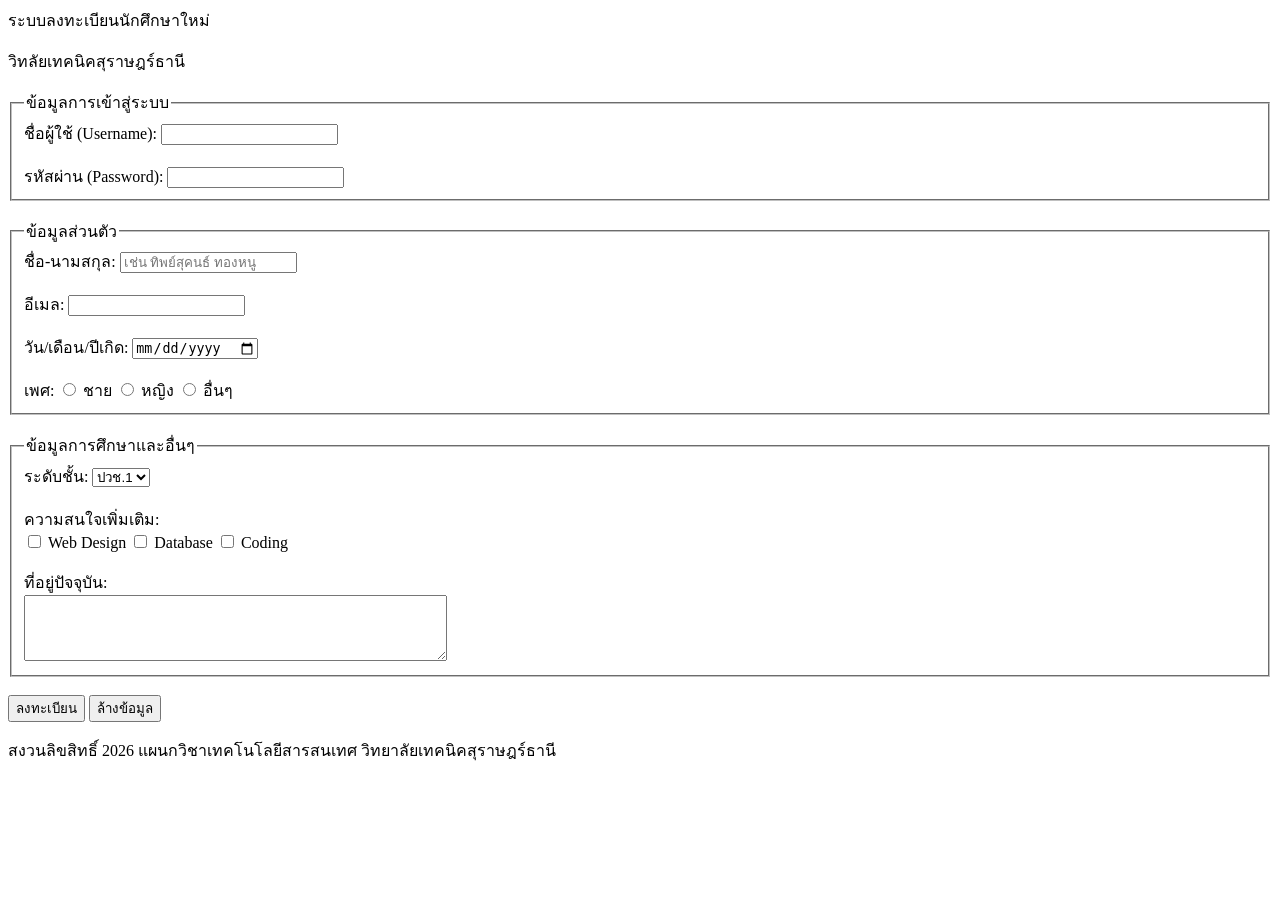
==== register.html @ b1fbd4a7 "Add files via upload" ====
<!DOCTYPE html>
<html lang="en">
<head>
    <meta charset="UTF-8">
    <meta name="viewport" content="width=device-width, initial-scale=1.0">
    <title>ระบบลงทะเบียนนักศึกษาใหม่</title>
</head>
<body>
    <header>ระบบลงทะเบียนนักศึกษาใหม่</header>
    <p>วิทลัยเทคนิคสุราษฎร์ธานี</p>
    <Main>
        <form>
            <fieldset>
                <legend>ข้อมูลการเข้าสู่ระบบ</legend>

                <label for="username">ชื่อผู้ใช้ (Username):</label>
                <input type="text" id="username" name="username" required>

                <br><br>

                <label for="password">รหัสผ่าน (Password):</label>
                <input type="password" id="password" name="password" required>

            </fieldset>

            <br>

            <fieldset>
                <legend>ข้อมูลส่วนตัว</legend>

                <label for="fullname">ชื่อ-นามสกุล:</label>
                <input type="text" id="fullname" name="fullname"
                placeholder="เช่น ทิพย์สุคนธ์ ทองหนู">

                <br><br>

                <label for="email">อีเมล:</label>
                <input type="email" id="email" name="email">

                <br><br>

                <label for="birthday">วัน/เดือน/ปีเกิด:</label>
                <input type="date" id="birthday" name="birthday">

                <br><br>

                <label>เพศ:</label>

                <input type="radio" id="male" name="gender" value="ชาย">
                <label for="male">ชาย</label>

                <input type="radio" id="female" name="gender" value="หญิง">
                <label for="female">หญิง</label>

                <input type="radio" id="other" name="gender" value="อื่นๆ">
                <label for="other">อื่นๆ</label>

            </fieldset>

            <br>

            <fieldset>
                <legend>ข้อมูลการศึกษาและอื่นๆ</legend>

                <label for="education">ระดับชั้น:</label>
                <select id="education" name="education">
                    <option value="ปวช.1">ปวช.1</option>
                    <option value="ปวช.2">ปวช.2</option>
                    <option value="ปวช.3">ปวช.3</option>
                    <option value="ปวส.1">ปวส.1</option>
                    <option value="ปวส.2">ปวส.2</option>
                    <option value="ปริญญาตรี">ป.ตรี</option>
                </select>

                <br><br>

                <label>ความสนใจเพิ่มเติม:</label>
                <br>

                <input type="checkbox" id="web" name="interest" value="Web Design">
                <label for="web">Web Design</label>

                <input type="checkbox" id="database" name="interest" value="Database">
                <label for="database">Database</label>

                <input type="checkbox" id="coding" name="interest" value="Coding">
                <label for="coding">Coding</label>

                <br><br>

                <label for="address">ที่อยู่ปัจจุบัน:</label>
                <br>
                <textarea id="address" name="address" rows="4" cols="50"></textarea>

            </fieldset>

            <br>

            <button type="submit">ลงทะเบียน</button>
            <button type="reset">ล้างข้อมูล</button>

        </form>

    </Main>
     <footer>
        <p>สงวนลิขสิทธิ์ 2026 แผนกวิชาเทคโนโลยีสารสนเทศ
        วิทยาลัยเทคนิคสุราษฎร์ธานี</p>
    </footer>
</body>
</html>
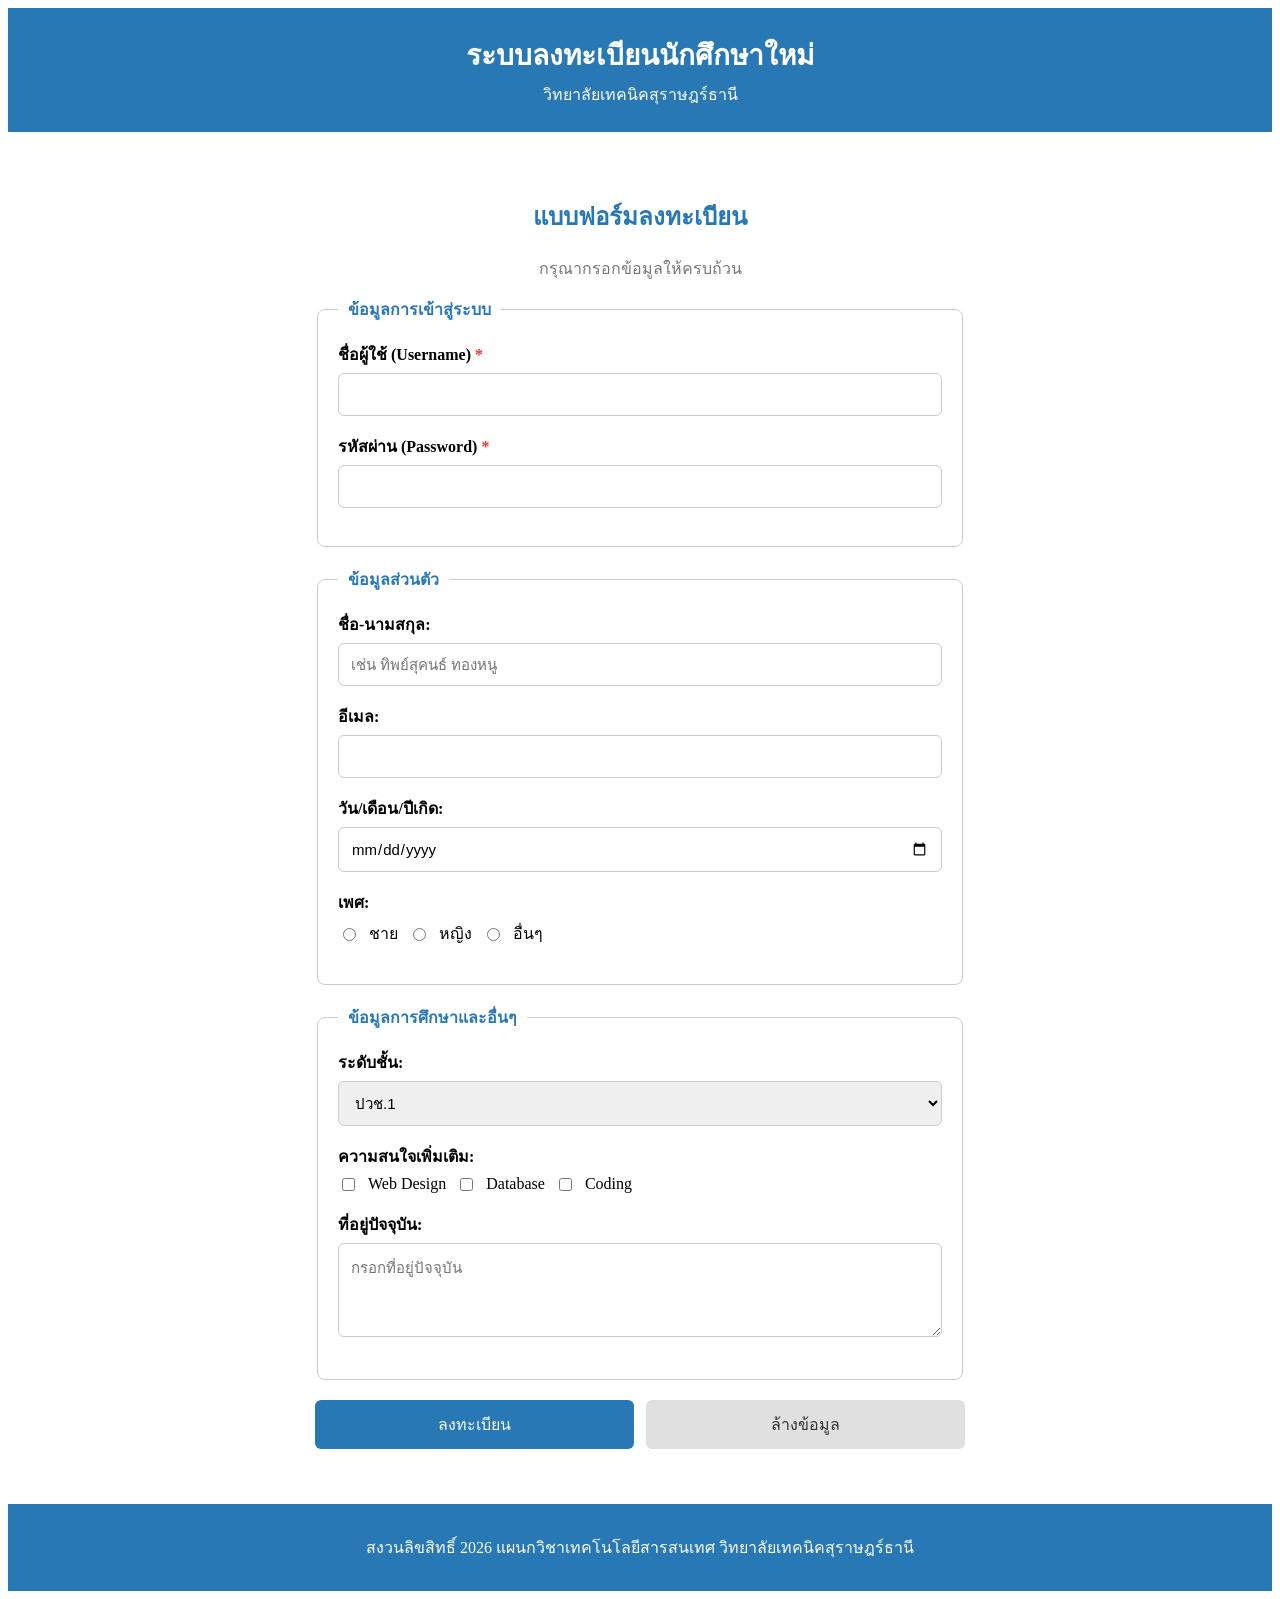
==== commit 20e761db: "Add files via upload" ====
--- a/register.html
+++ b/register.html
@@ -1,110 +1,153 @@
+
 <!DOCTYPE html>
-<html lang="en">
+<html lang="th">
 <head>
     <meta charset="UTF-8">
     <meta name="viewport" content="width=device-width, initial-scale=1.0">
     <title>ระบบลงทะเบียนนักศึกษาใหม่</title>
+
+    <link rel="stylesheet" href="style.css">
 </head>
+
 <body>
-    <header>ระบบลงทะเบียนนักศึกษาใหม่</header>
-    <p>วิทลัยเทคนิคสุราษฎร์ธานี</p>
-    <Main>
-        <form>
-            <fieldset>
-                <legend>ข้อมูลการเข้าสู่ระบบ</legend>
+    <header id="main-header">
+        <h1>ระบบลงทะเบียนนักศึกษาใหม่</h1>
+        <p>วิทยาลัยเทคนิคสุราษฎร์ธานี</p>
+    </header>
 
-                <label for="username">ชื่อผู้ใช้ (Username):</label>
-                <input type="text" id="username" name="username" required>
+    <main>
+        <!-- กล่องหลักของแบบฟอร์ม -->
+        <div class="form-container">
 
-                <br><br>
+            <h2>แบบฟอร์มลงทะเบียน</h2>
+            <p class="description">กรุณากรอกข้อมูลให้ครบถ้วน</p>
 
-                <label for="password">รหัสผ่าน (Password):</label>
-                <input type="password" id="password" name="password" required>
+            <form>
 
-            </fieldset>
+                <fieldset>
+                    <legend>ข้อมูลการเข้าสู่ระบบ</legend>
 
-            <br>
+                    <div class="form-group">
+                        <label for="username">
+                            ชื่อผู้ใช้ (Username) <span>*</span>
+                        </label>
+                        <input type="text" id="username"
+                        name="username" required>
+                    </div>
 
-            <fieldset>
-                <legend>ข้อมูลส่วนตัว</legend>
+                    <div class="form-group">
+                        <label for="password">
+                            รหัสผ่าน (Password) <span>*</span>
+                        </label>
+                        <input type="password" id="password"
+                        name="password" required>
+                    </div>
+                </fieldset>
 
-                <label for="fullname">ชื่อ-นามสกุล:</label>
-                <input type="text" id="fullname" name="fullname"
-                placeholder="เช่น ทิพย์สุคนธ์ ทองหนู">
+               
+                <fieldset>
+                    <legend>ข้อมูลส่วนตัว</legend>
 
-                <br><br>
+                    <div class="form-group">
+                        <label for="fullname">ชื่อ-นามสกุล:</label>
+                        <input type="text" id="fullname"
+                        name="fullname"
+                        placeholder="เช่น ทิพย์สุคนธ์ ทองหนู">
+                    </div>
 
-                <label for="email">อีเมล:</label>
-                <input type="email" id="email" name="email">
+                    <div class="form-group">
+                        <label for="email">อีเมล:</label>
+                        <input type="email" id="email"
+                        name="email">
+                    </div>
 
-                <br><br>
+                    <div class="form-group">
+                        <label for="birthday">วัน/เดือน/ปีเกิด:</label>
+                        <input type="date" id="birthday"
+                        name="birthday">
+                    </div>
 
-                <label for="birthday">วัน/เดือน/ปีเกิด:</label>
-                <input type="date" id="birthday" name="birthday">
+                    <div class="form-group">
+                        <label>เพศ:</label>
 
-                <br><br>
+                        <div class="inline-group">
+                            <input type="radio" id="male"
+                            name="gender" value="ชาย">
+                            <label for="male">ชาย</label>
 
-                <label>เพศ:</label>
+                            <input type="radio" id="female"
+                            name="gender" value="หญิง">
+                            <label for="female">หญิง</label>
 
-                <input type="radio" id="male" name="gender" value="ชาย">
-                <label for="male">ชาย</label>
+                            <input type="radio" id="other"
+                            name="gender" value="อื่นๆ">
+                            <label for="other">อื่นๆ</label>
+                        </div>
+                    </div>
+                </fieldset>
 
-                <input type="radio" id="female" name="gender" value="หญิง">
-                <label for="female">หญิง</label>
+                <!-- ข้อมูลการศึกษาและอื่นๆ -->
+                <fieldset>
+                    <legend>ข้อมูลการศึกษาและอื่นๆ</legend>
 
-                <input type="radio" id="other" name="gender" value="อื่นๆ">
-                <label for="other">อื่นๆ</label>
+                    <div class="form-group">
+                        <label for="education">ระดับชั้น:</label>
+                        <select id="education" name="education">
+                            <option value="ปวช.1">ปวช.1</option>
+                            <option value="ปวช.2">ปวช.2</option>
+                            <option value="ปวช.3">ปวช.3</option>
+                            <option value="ปวส.1">ปวส.1</option>
+                            <option value="ปวส.2">ปวส.2</option>
+                            <option value="ปริญญาตรี">ป.ตรี</option>
+                        </select>
+                    </div>
 
-            </fieldset>
+                    <div class="form-group">
+                        <label>ความสนใจเพิ่มเติม:</label>
 
-            <br>
+                        <div class="inline-group">
+                            <input type="checkbox" id="web"
+                            name="interest" value="Web Design">
+                            <label for="web">Web Design</label>
 
-            <fieldset>
-                <legend>ข้อมูลการศึกษาและอื่นๆ</legend>
+                            <input type="checkbox" id="database"
+                            name="interest" value="Database">
+                            <label for="database">Database</label>
 
-                <label for="education">ระดับชั้น:</label>
-                <select id="education" name="education">
-                    <option value="ปวช.1">ปวช.1</option>
-                    <option value="ปวช.2">ปวช.2</option>
-                    <option value="ปวช.3">ปวช.3</option>
-                    <option value="ปวส.1">ปวส.1</option>
-                    <option value="ปวส.2">ปวส.2</option>
-                    <option value="ปริญญาตรี">ป.ตรี</option>
-                </select>
+                            <input type="checkbox" id="coding"
+                            name="interest" value="Coding">
+                            <label for="coding">Coding</label>
+                        </div>
+                    </div>
 
-                <br><br>
+                    <div class="form-group">
+                        <label for="address">ที่อยู่ปัจจุบัน:</label>
+                        <textarea id="address" name="address"
+                        rows="4" placeholder="กรอกที่อยู่ปัจจุบัน"></textarea>
+                    </div>
+                </fieldset>
 
-                <label>ความสนใจเพิ่มเติม:</label>
-                <br>
+                
+                <div class="button-group">
+                    <button type="submit" class="btn-submit">
+                        ลงทะเบียน
+                    </button>
 
-                <input type="checkbox" id="web" name="interest" value="Web Design">
-                <label for="web">Web Design</label>
+                    <button type="reset" class="btn-reset">
+                        ล้างข้อมูล
+                    </button>
+                </div>
 
-                <input type="checkbox" id="database" name="interest" value="Database">
-                <label for="database">Database</label>
+            </form>
+        </div>
+    </main>
 
-                <input type="checkbox" id="coding" name="interest" value="Coding">
-                <label for="coding">Coding</label>
+    <footer id="main-footer">
+        <p>
+            สงวนลิขสิทธิ์ 2026 แผนกวิชาเทคโนโลยีสารสนเทศ
+            วิทยาลัยเทคนิคสุราษฎร์ธานี
+        </p>
+    </footer>
 
-                <br><br>
-
-                <label for="address">ที่อยู่ปัจจุบัน:</label>
-                <br>
-                <textarea id="address" name="address" rows="4" cols="50"></textarea>
-
-            </fieldset>
-
-            <br>
-
-            <button type="submit">ลงทะเบียน</button>
-            <button type="reset">ล้างข้อมูล</button>
-
-        </form>
-
-    </Main>
-     <footer>
-        <p>สงวนลิขสิทธิ์ 2026 แผนกวิชาเทคโนโลยีสารสนเทศ
-        วิทยาลัยเทคนิคสุราษฎร์ธานี</p>
-    </footer>
 </body>
-</html>+</html>
--- a/style.css
+++ b/style.css
@@ -0,0 +1,171 @@
+ิbody {
+    font-family: 'Sarabun', sans-serif;
+    background-color: #f0f4f8;
+    color: #333333;
+    font-size: 16px;
+    line-height: 1.6;
+    margin: 0;
+    padding: 0;
+}
+
+#main-header {
+    background-color: #2878b5;
+    color: #ffffff;
+    text-align: center;
+    padding: 25px;
+}
+
+#main-header h1 {
+    margin: 0;
+    font-size: 28px;
+}
+
+#main-header p {
+    margin: 5px 0 0;
+}
+
+.form-container {
+    width: 80%;
+    max-width: 700px;
+    background-color: #ffffff;
+    margin: 20px auto;
+    padding: 25px;
+    border-radius: 12px;
+    box-sizing: border-box;
+}
+
+/* หัวข้อแบบฟอร์ม */
+.form-container h2 {
+    text-align: center;
+    color: #2878b5;
+}
+
+.description {
+    text-align: center;
+    color: #777777;
+}
+
+/* 4. จัดกลุ่มช่องกรอกข้อมูล */
+fieldset {
+    border: 1px solid #cccccc;
+    border-radius: 8px;
+    padding: 20px;
+    margin-bottom: 20px;
+}
+
+legend {
+    color: #2878b5;
+    font-weight: bold;
+    padding: 0 10px;
+}
+
+.form-group {
+    margin-bottom: 18px;
+}
+
+.form-group label {
+    display: block;
+    margin-bottom: 6px;
+    font-weight: bold;
+}
+
+/* เน้นเครื่องหมายดอกจัน */
+span {
+    color: #e53935;
+    font-weight: bold;
+}
+
+input[type="text"],
+input[type="password"],
+input[type="email"],
+input[type="date"],
+select,
+textarea {
+    width: 100%;
+    padding: 12px;
+    border: 1px solid #cccccc;
+    border-radius: 6px;
+    font-family: 'Sarabun', sans-serif;
+    font-size: 15px;
+    box-sizing: border-box;
+}
+
+textarea {
+    resize: vertical;
+}
+
+.inline-group {
+    display: flex;
+    align-items: center;
+    gap: 10px;
+    flex-wrap: wrap;
+}
+
+.inline-group input {
+    width: auto;
+}
+
+.inline-group label {
+    display: inline;
+    margin: 0;
+    font-weight: normal;
+}
+
+.button-group {
+    display: flex;
+    gap: 12px;
+    margin-top: 20px;
+}
+
+.btn-submit,
+.btn-reset {
+    flex: 1;
+    padding: 12px;
+    border: none;
+    border-radius: 6px;
+    font-size: 16px;
+    font-family: 'Sarabun', sans-serif;
+    cursor: pointer;
+}
+
+.btn-submit {
+    background-color: #2878b5;
+    color: #ffffff;
+}
+
+.btn-reset {
+    background-color: #e0e0e0;
+    color: #333333;
+}
+
+/* เอฟเฟกต์เมื่อเลื่อนเมาส์ */
+.btn-submit:hover {
+    background-color: #185b8d;
+}
+
+.btn-reset:hover {
+    background-color: #bdbdbd;
+}
+
+#main-footer {
+    background-color: #2878b5;
+    color: #ffffff;
+    text-align: center;
+    padding: 15px;
+    margin-top: 30px;
+}
+
+@media (max-width: 600px) {
+    .form-container {
+        width: 95%;
+        padding: 15px;
+    }
+
+    #main-header h1 {
+        font-size: 22px;
+    }
+
+    fieldset {
+        padding: 12px;
+    }
+}
